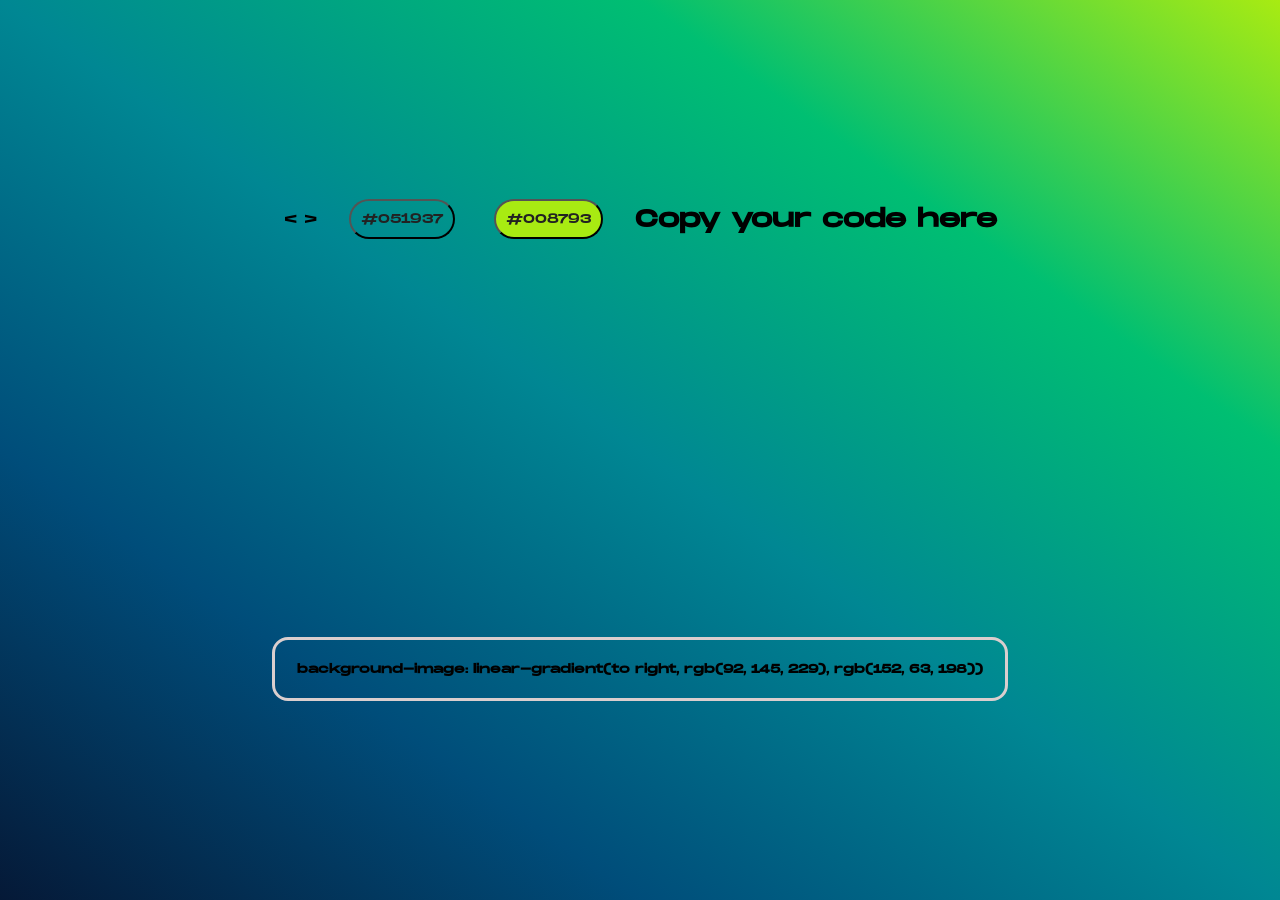
==== index.html @ 2887de60 "Gradient Picker" ====
<!DOCTYPE html>
<html lang="en">
<head>
    <meta charset="UTF-8">
    <meta name="viewport" content="width=device-width, initial-scale=1.0">
    <title>Gradient Project</title>
    <!--<link href="stylesheet" re -->
    <link rel="stylesheet" href="style.css">
</head>
<body>
    
    < >
        <div>
            <button id="myButton">#051937</button>
            <button id="myButton2">#008793</button>
        </div>

        <h2><b>Copy your code here</h2>

        <div class="copyCode">
            background-image: linear-gradient(to right, rgb(92, 145, 229), rgb(152, 63, 198))
        </div>
    </section>

    <script src="script.js"></script>
</body>
</html>
---- style.css ----
* {
    margin: 0;
    padding: 0;
    box-sizing: border-box;
    font-family: 'Monument';
   }

   @font-face {
    font-family: monument;
    src: url(./MonumentExtended-Regular.otf);
    }

   html, body {
    height: 100%;
    width: 100%;
    gap: 1rem;
    flex-wrap: wrap;
   }
   
   body {
    height: 100vh;
    width: 100%;
    background-image: linear-gradient(to right top, #051937, #004d7a, #008793, #00bf72, #a8eb12);
    display: flex;
    justify-content: center;
    align-items: center;

   }

   section {
    display: flex;
    flex-direction: column;
    justify-content: center;
    align-items: center;
    gap: 3.2rem;
   }

   #myButton {
    margin: 1rem;
    padding: 10px;
    border-radius: 1.5rem;
    background-color:rgb(87, 69, 201);
    color: rgb(34, 34, 34);
    background: transparent;
   }

   #myButton2 {
    margin: 1rem;
    padding: 10px;
    border-radius: 1.5rem;
    background-color:rgb(168, 235, 18);
    color: rgb(34, 34, 34);
   }

   .copyCode {
    height: 4rem;
    width: 46rem;
    font-size: 12px;
    border-radius: 1rem;
    margin-bottom: 1rem;
    display: flex;
    justify-content: center;
    align-items: center;
    border: 3px solid #dacece;
   }

   @media screen and (max-width: 1024px) {  
    .copyCode {
        width: 100%;
    }     
   }
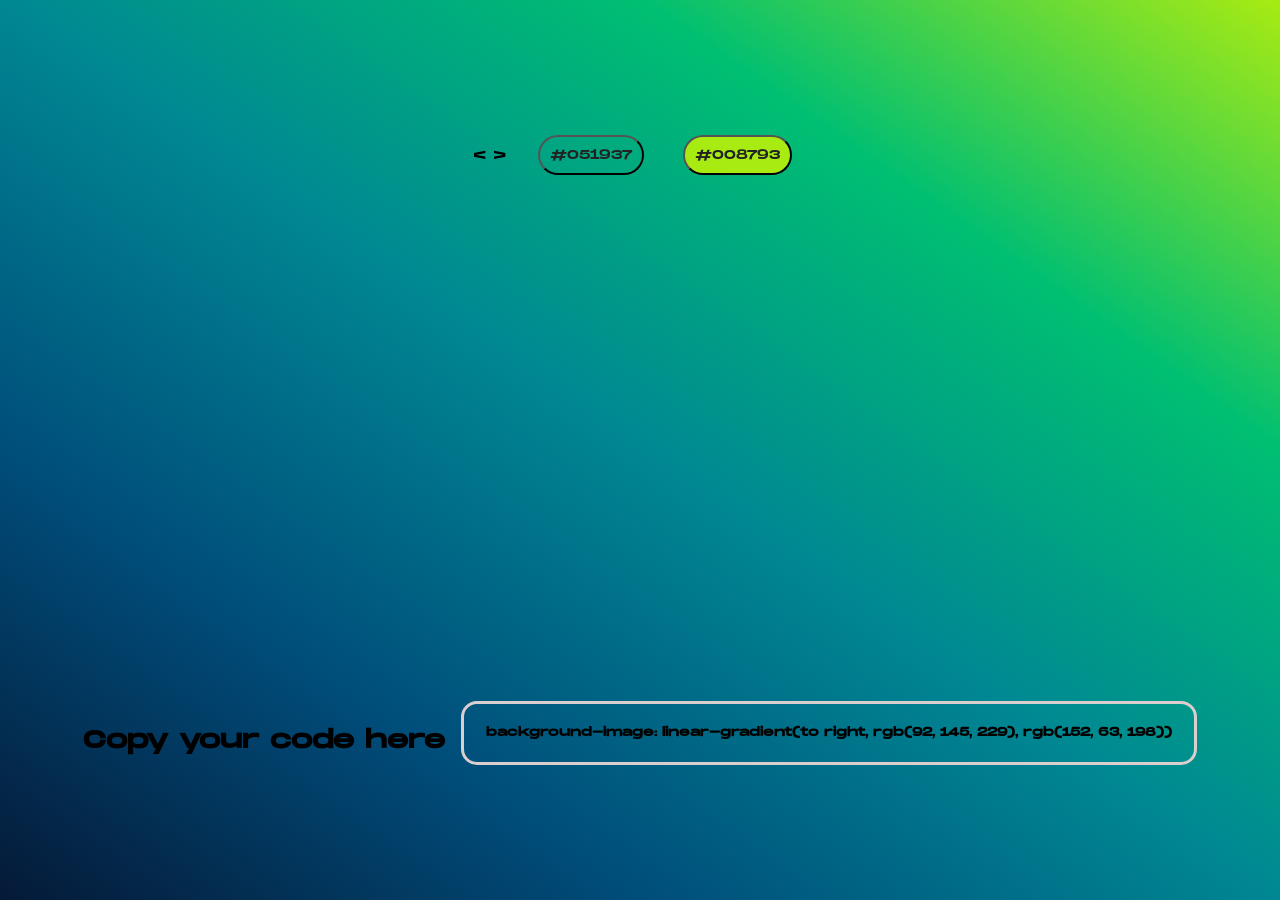
==== commit beacd3a5: "commit" ====
--- a/index.html
+++ b/index.html
@@ -15,7 +15,7 @@
             <button id="myButton2">#008793</button>
         </div>
 
-        <h2><b>Copy your code here</h2>
+       <marquee behavior="" direction="right"></marquee> <h2><b>Copy your code here</h2>
 
         <div class="copyCode">
             background-image: linear-gradient(to right, rgb(92, 145, 229), rgb(152, 63, 198))
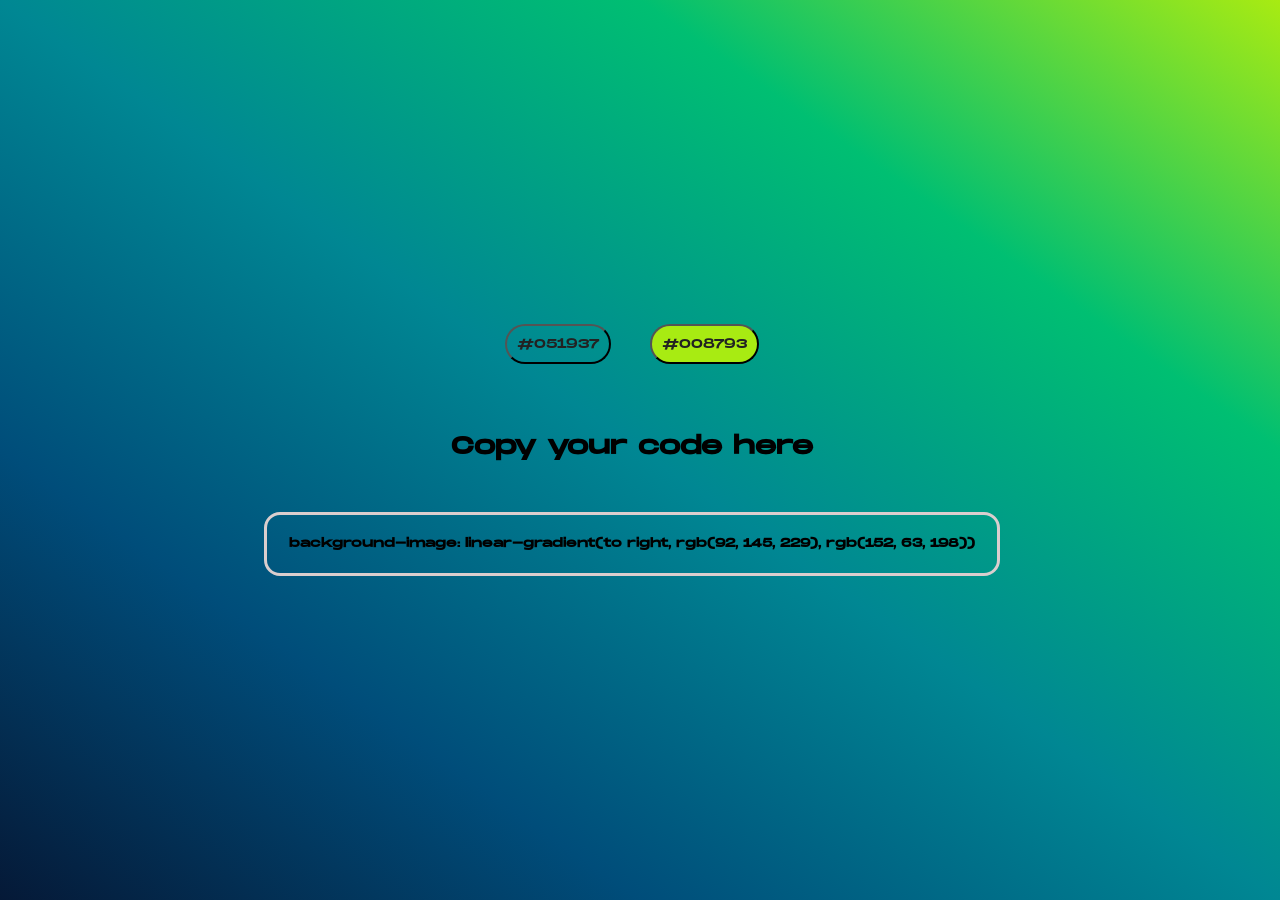
==== commit 4f1384a2: "Update index.html" ====
--- a/index.html
+++ b/index.html
@@ -4,18 +4,17 @@
     <meta charset="UTF-8">
     <meta name="viewport" content="width=device-width, initial-scale=1.0">
     <title>Gradient Project</title>
-    <!--<link href="stylesheet" re -->
     <link rel="stylesheet" href="style.css">
 </head>
 <body>
     
-    < >
+    <section>
         <div>
             <button id="myButton">#051937</button>
             <button id="myButton2">#008793</button>
         </div>
 
-       <marquee behavior="" direction="right"></marquee> <h2><b>Copy your code here</h2>
+       <h2><b>Copy your code here</h2>
 
         <div class="copyCode">
             background-image: linear-gradient(to right, rgb(92, 145, 229), rgb(152, 63, 198))
@@ -24,4 +23,4 @@
 
     <script src="script.js"></script>
 </body>
-</html>+</html>
